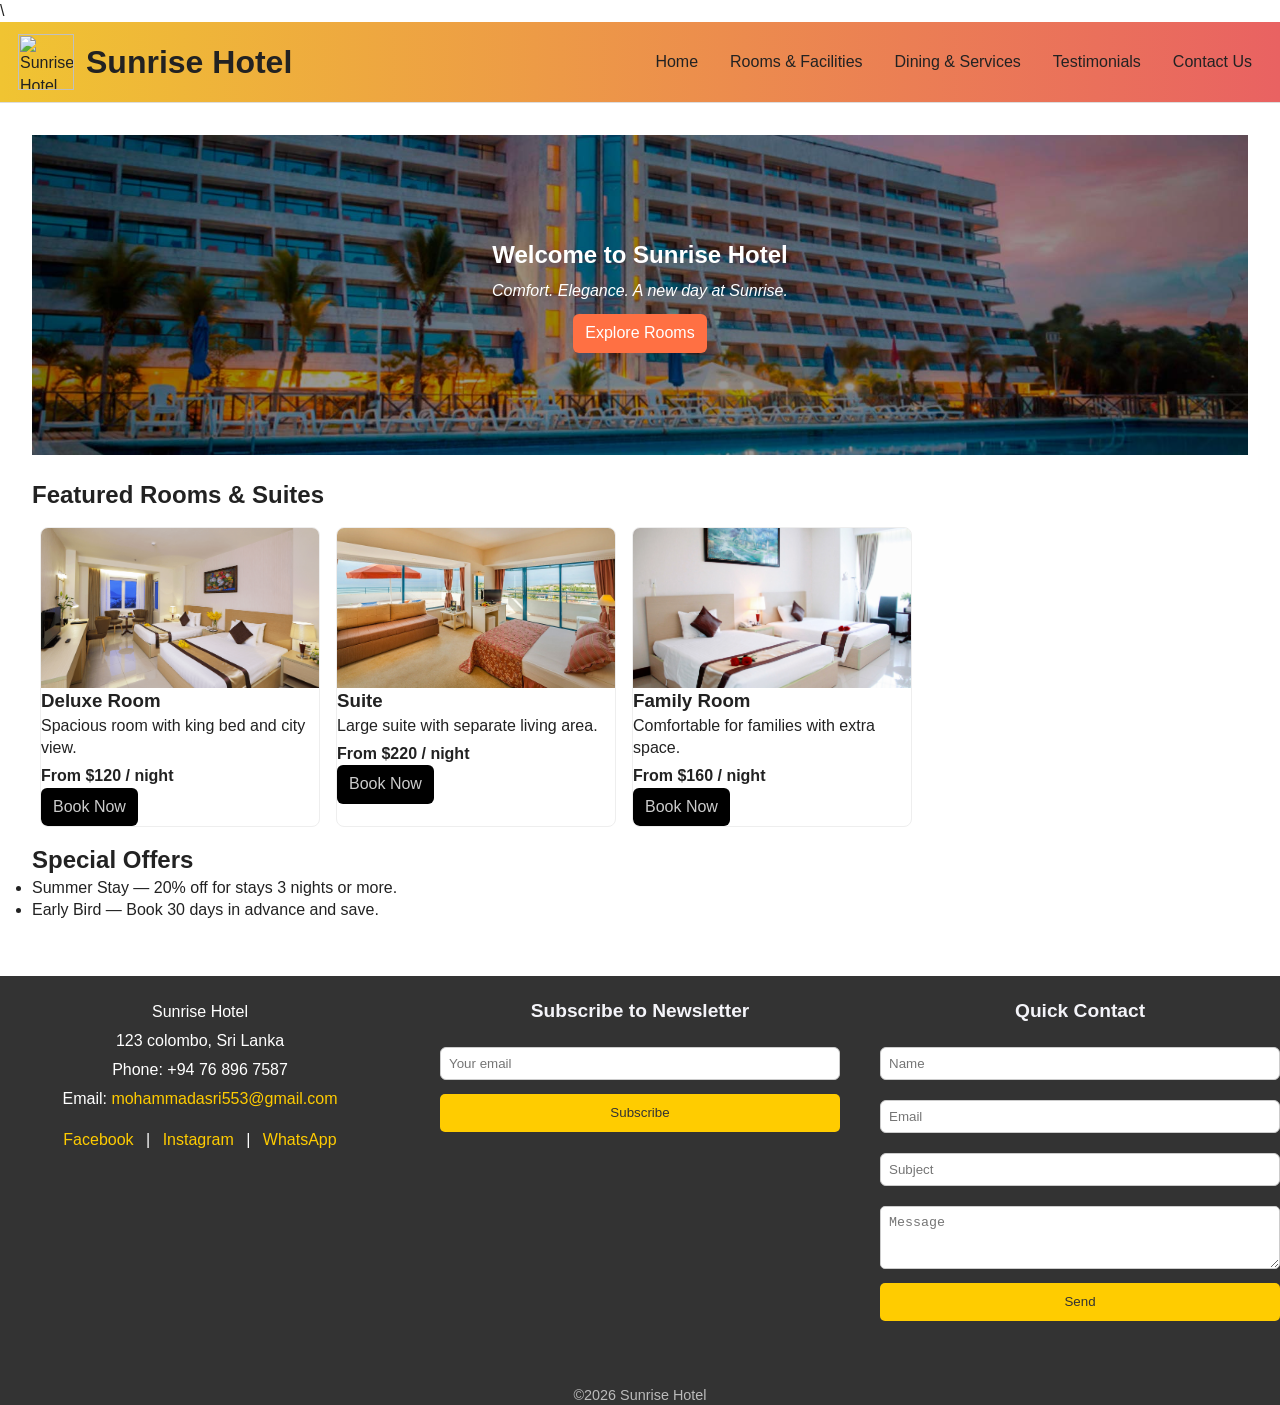
==== index.html @ 1954d00b "Initial commit for Sunrise Hotel project" ====
\<!doctype html>
<html lang="en">
<head>
  <meta charset="utf-8" />
  <meta name="viewport" content="width=device-width,initial-scale=1" />
  <title>Sunrise Hotel — Home</title>
  <link rel="stylesheet" href="css/style.css">
</head>
<body>
  <header class="site-header">
    <div class="brand">
      <img src="images/logo.jpg" alt="Sunrise Hotel logo" class="logo">
      <h1>Sunrise Hotel</h1>
    </div>
    <nav class="main-nav" id="main-nav">
      <ul>
        <li><a href="index.html">Home</a></li>
        <li><a href="rooms.html">Rooms & Facilities</a></li>
        <li><a href="dining.html">Dining & Services</a></li>
        <li><a href="testimonials.html">Testimonials</a></li>
        <li><a href="contact.html">Contact Us</a></li>
      </ul>
    </nav>
  </header>

  <main>
    <section class="hero" aria-label="Welcome banner">
      <img src="images/banner.jpg" alt="Sunrise over the hotel" class="hero-bg">
      <div class="hero-content">
        <h2>Welcome to Sunrise Hotel</h2>
        <p class="slogan">Comfort. Elegance. A new day at Sunrise.</p>
        <a class="btn primary" href="rooms.html">Explore Rooms</a>
      </div>
    </section>

    <section class="featured-rooms"><br>
      <h2>Featured Rooms & Suites</h2>
      <div class="cards">
        <article class="card">
          <img src="images/room1.png" alt="Deluxe Room" />
          <h3>Deluxe Room</h3>
          <p>Spacious room with king bed and city view.</p>
          <p class="price">From $120 / night</p>
          <a class="btn" href="rooms.html#deluxe">Book Now</a>
        </article>

        <article class="card">
          <img src="images/room2.jpg" alt="Suite" />
          <h3>Suite</h3>
          <p>Large suite with separate living area.</p>
          <p class="price">From $220 / night</p>
          <a class="btn" href="rooms.html#suite">Book Now</a>
        </article>

        <article class="card">
          <img src="images/room3.jpg" alt="Family Room" />
          <h3>Family Room</h3>
          <p>Comfortable for families with extra space.</p>
          <p class="price">From $160 / night</p>
          <a class="btn" href="rooms.html#family">Book Now</a>
        </article>
      </div>
    </section>

    <section class="special-offers">
      <h2>Special Offers</h2>
      <ul>
        <li>Summer Stay — 20% off for stays 3 nights or more.</li>
        <li>Early Bird — Book 30 days in advance and save.</li>
      </ul>
    </section>
  </main>
<br>
  <footer class="site-footer">

    <div class="footer-contact">
      <br>
      <address>
        Sunrise Hotel<br>
        123 colombo, Sri Lanka<br>
        Phone: +94 76 896 7587<br>
        Email: <a href="mohammadasri553@gmail.com">mohammadasri553@gmail.com</a>
      </address>

      <div class="social-links">
        <a href="https://www.facebook.com/profile.php?id=100076570625854&mibextid=ZbWKwL" aria-label="Sunrise Hotel on Facebook">Facebook</a> |
        <a href="https://www.instagram.com/mhdasri553?igsh=b245bXV5a212cms3" aria-label="Sunrise Hotel on Instagram">Instagram</a> |
        <a href="https://wa.me/+94768967587?text=Hii+SLM(•ิ‿•ิ)Asri" aria-label="Sunrise Hotel on Twitter">WhatsApp</a>
      </div>
    </div>

    <div class="newsletter">
      <br>
      <h3>Subscribe to Newsletter</h3>
      <form id="newsletter-form">
        <label for="newsletter-email" class="sr-only">Email</label>
        <input id="newsletter-email" type="email" name="email" placeholder="Your email" required>
        <button type="submit" class="btn">Subscribe</button>
      </form>
    </div>

    <div class="footer-contactform">
      <br>
      <h3>Quick Contact</h3>
      <form id="quick-contact">
        <label for="q-name" class="sr-only">Name</label>
        <input id="q-name" name="name" type="text" placeholder="Name" required>
        <label for="q-email" class="sr-only">Email</label>
        <input id="q-email" name="email" type="email" placeholder="Email" required>
        <label for="q-subject" class="sr-only">Subject</label>
        <input id="q-subject" name="subject" type="text" placeholder="Subject" required>
        <label for="q-message" class="sr-only">Message</label>
        <textarea id="q-message" name="message" placeholder="Message" rows="3" required></textarea>
        <button type="submit" class="btn">Send</button>
      </form>
    </div>

    <p class="copyright">©<span id="year"></span> Sunrise Hotel</p>
  </footer>

  <script src="js/scripts.js"></script>
</body>
</html>
---- css/style.css ----
* {
   box-sizing: border-box; 
   margin: 0; 
   padding: 0; 
  }

html,body { 
  font-family: Arial, Helvetica, sans-serif; 
  line-height: 1.4; 
  color: #222; 
}

a {
   color: inherit; 
   text-decoration: none; }


.site-header {
  display: flex;
  align-items: center;
  justify-content: space-between;
  padding: 12px 18px;
  background: linear-gradient(90deg,#f0c432,#e96262);
  border-bottom: 1px solid #ddd;
  position: sticky;
  top: 0;
  z-index: 1000;
}
.brand { 
  display:flex; 
  align-items:center;
   gap:12px; 
  }


.logo { 
  width:56px;
   height:auto; 
  }


.main-nav ul {
   list-style:none; 
   display:flex; 
   gap:12px; 
  }



.main-nav a { 
  padding:8px 10px; 
  border-radius:6px; 
  transition: background .15s; 
}


.main-nav a:hover {
   background: rgba(0,0,0,0.05); 
  }





.hero { 
  position: relative; 
  height: 320px; 
  display:flex; 
  align-items:center; 
  justify-content:center; 
  overflow:hidden; 
}


.hero-bg {
  width:100%; 
  height:100%; 
  object-fit:cover; 
  position:absolute; 
  top:0; left:0; 
  filter: brightness(0.6); 
}


.hero-content { 
  position:relative; 
  color:#fff; 
  text-align:center; 
  padding:1rem; 
}


.slogan { 
  font-style: italic; 
  margin:8px 0 12px; 
}

.btn { 
  display:inline-block; 
  padding:8px 12px; 
  border-radius:6px; 
  background:#000000; 
  color: #ccc;
  border: none; 
  cursor:pointer; 
}


.btn:hover{
  background: rgba(248, 58, 0, 0.192);
  color: #000000;
}

.btn.primary { 
  background: #ff7043; 
  color: #fff; 
}


.price { 
  font-weight:700; 
  margin-top:6px; 
}

.cards { 
  display:flex; 
  gap:16px; 
  padding: 16px 8px; 
  flex-wrap:wrap;
}

.card { 
  width: 280px; 
  border:1px solid #eee; 
  border-radius:8px; 
  overflow:hidden; 
  background:#fff; 
}


.card img { 
  width:100%; 
  height:160px; 
  object-fit:cover; 
  display:block; 
}
.rooms-list { 
  padding: 18px; 
  display:flex; 
  flex-direction:column; 
  gap:12px; 
}


.room { 
  display:flex; 
  gap:12px; 
  border:1px solid #eee; 
  padding:12px; 
  border-radius:8px; 
  align-items:center; 
}


.room img { 
  width:220px; 
  height:140px; 
  object-fit:cover; 
}


.fac-grid { 
  display:grid; 
  grid-template-columns: repeat(auto-fit, minmax(220px, 1fr)); 
  gap:12px; 
  padding:12px; 
}


.facility img {
   width:100%; 
   height:140px; 
   object-fit:cover; 
   border-radius:6px; 
}




main {
  padding: 2rem;
}

.contact-info {
  background: #fff;
  padding: 1.5rem;
  border-radius: 5px;
  box-shadow: 0 2px 5px rgba(0, 0, 0, 0.1);
  margin-bottom: 2rem;
}

.contact-info h2 {
  margin-top: 0;
}

.contact-info address {
  font-style: normal;
  line-height: 1.8;
}

.inquiry-form {
  background: #fff;
  padding: 1.5rem;
  border-radius: 5px;
  box-shadow: 0 2px 5px rgba(0, 0, 0, 0.1);
}

.inquiry-form h2 {
  margin-top: 0;
}

.inquiry-form label {
  display: block;
  margin: 0.5rem 0 0.2rem;
}

.inquiry-form input,
.inquiry-form textarea {
  width: 100%;
  padding: 0.5rem;
  margin-bottom: 1rem;
  border: 1px solid #ccc;
  border-radius: 5px;
}

.inquiry-form button {
  background: #333;
  color: #fff;
  border: none;
  padding: 0.7rem 1.5rem;
  border-radius: 5px;
  cursor: pointer;
}

.inquiry-form button:hover {
  background: #555;
}


.testimonials { 
  padding:18px; 
  display:flex; 
  flex-direction:column; 
  gap:18px; 
}
.testimonial { 
  border:1px solid #eee; 
  padding:12px; 
  border-radius:8px; 
}

/* Footer */
/* .site-footer {
  background:#e4a419; 
  padding:18px; 
  display:grid; 
  gap:12px;
}
.footer-contact, .newsletter, .footer-contactform { 
  margin-bottom:8px; 
} */




.dining {
  padding: 2rem;
  background: #fff;
  border-radius: 5px;
  box-shadow: 0 2px 5px rgba(0, 0, 0, 0.1);
  margin: 2rem auto;
  max-width: 1200px;
}

.dining h2 {
  text-align: center;
  margin-bottom: 2rem;
  color: #333;
}

.menu-item {
  display: flex;
  align-items: center;
  margin-bottom: 2rem;
  border-bottom: 1px solid #ddd;
  padding-bottom: 1rem;
}

.menu-item img {
  width: 150px;
  height: 150px;
  object-fit: cover;
  border-radius: 5px;
  margin-right: 1.5rem;
}

.menu-item h3 {
  margin: 0;
  font-size: 1.5rem;
  color: #333;
}

.menu-item p {
  margin: 0.5rem 0;
}

.menu-item .price {
  font-weight: bold;
  color: #ff6600;
}


.services {
  padding: 2rem;
  background: #f9f9f9;
  border-radius: 5px;
  box-shadow: 0 2px 5px rgba(0, 0, 0, 0.1);
  margin: 2rem auto;
  max-width: 1200px;
}

.services h2 {
  text-align: center;
  margin-bottom: 1.5rem;
  color: #333;
}

.services ul {
  list-style: disc;
  padding-left: 2rem;
}

.services ul li {
  margin-bottom: 0.5rem;
}



.site-footer {
  background: #333;
  color: #fff;
  text-align: center;
  display: flex;
  flex-wrap: wrap;
  justify-content: space-between;
  gap: 2rem;
}


.site-footer .footer-contact,
.site-footer .newsletter,
.site-footer .footer-contactform {
  flex: 1 1 300px;
  max-width: 400px;
}

.site-footer h3 {
  font-size: 1.2rem;
  margin-bottom: 1rem;
  color: #f4f4f9;
}

.site-footer address {
  font-style: normal;
  line-height: 1.8;
  margin-bottom: 1rem;
}

.site-footer a {
  color: #ffcc00;
  text-decoration: none;
}

.site-footer a:hover {
  text-decoration: underline;
}

.site-footer .social-links a {
  margin: 0 0.5rem;
}

.site-footer form {
  display: flex;
  flex-direction: column;
  gap: 0.5rem;
}

.site-footer input,
.site-footer textarea {
  width: 100%;
  padding: 0.5rem;
  border: 1px solid #ccc;
  border-radius: 5px;
}

.site-footer button {
  background: #ffcc00;
  color: #333;
  border: none;
  padding: 0.7rem 1.5rem;
  border-radius: 5px;
  cursor: pointer;
}

.site-footer button:hover {
  background: #e6b800;
}

.site-footer .copyright {
  flex: 1 1 100%;
  margin-top: 2rem;
  font-size: 0.9rem;
  color: #bbb;
  text-align: center;

}




input[type="text"],input[type="email"],input[type="tel"],textarea {
  width:100%; 
  padding:8px; 
  margin:6px 0; 
  border:1px solid #ccc; 
  border-radius:6px;
}
.sr-only { 
  position:absolute; 
  left:-9999px; 
}
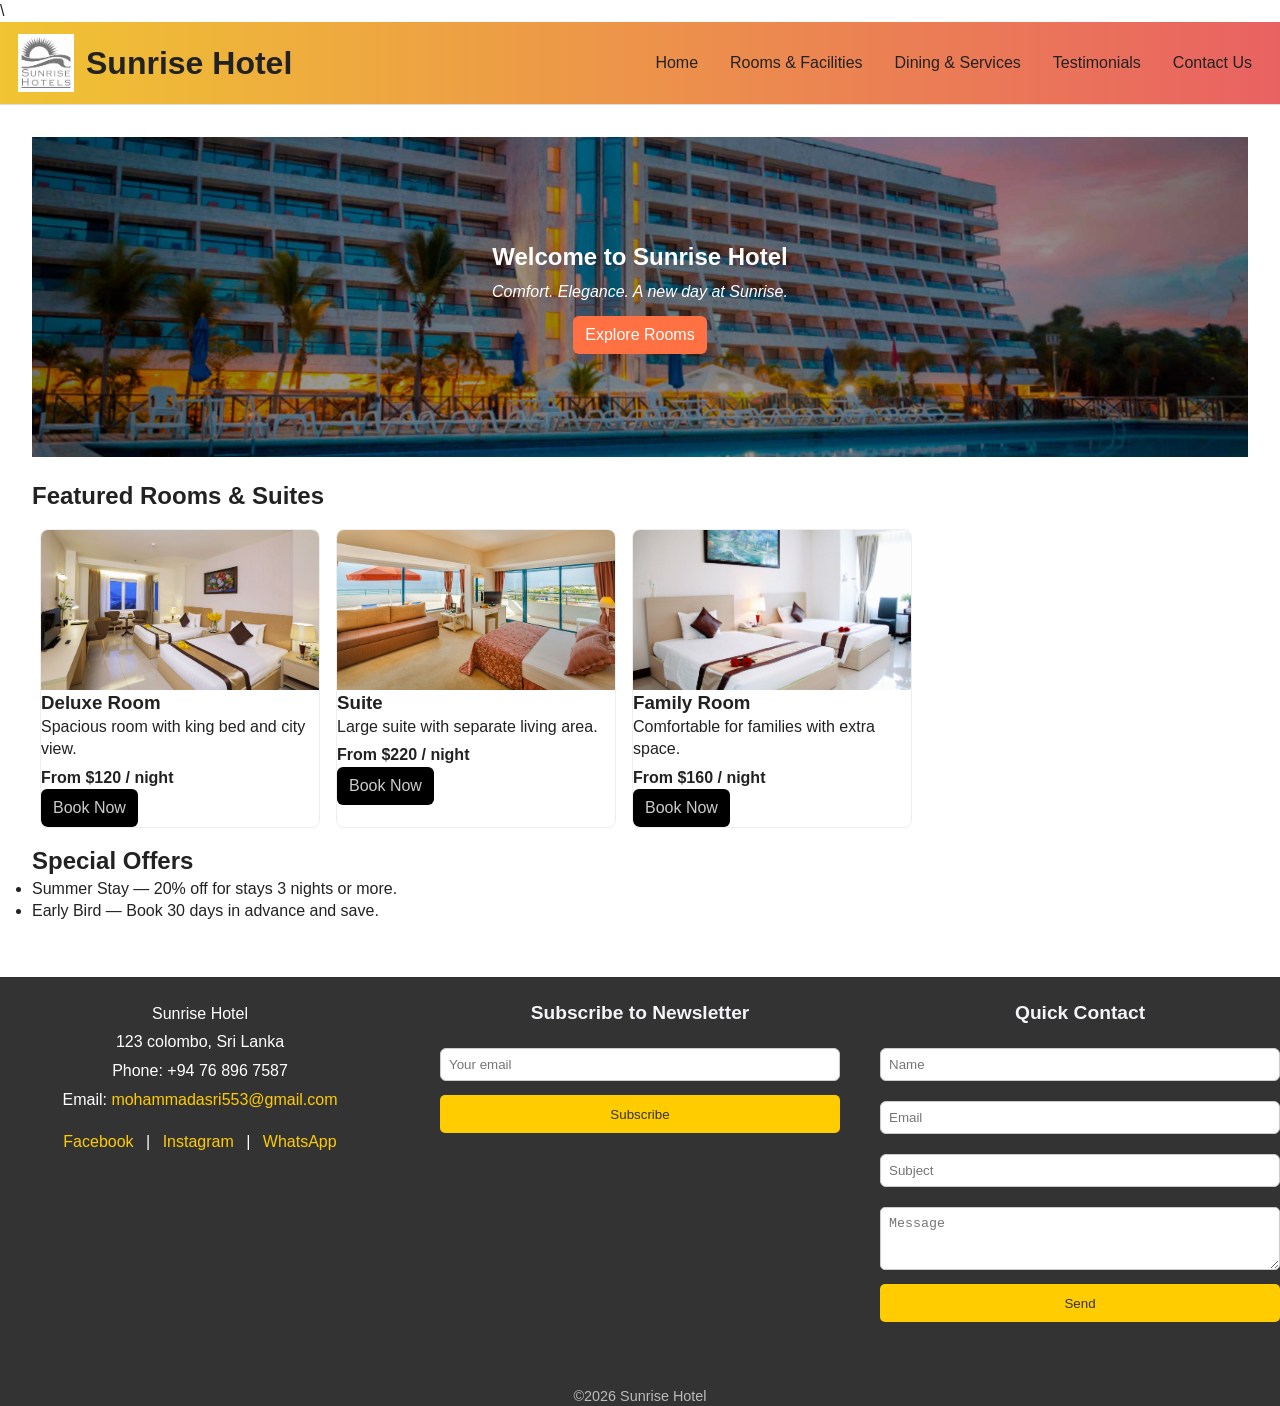
==== commit f78aaba5: "index.html" ====
--- a/index.html
+++ b/index.html
@@ -9,7 +9,7 @@
 <body>
   <header class="site-header">
     <div class="brand">
-      <img src="images/logo.jpg" alt="Sunrise Hotel logo" class="logo">
+      <img src="images/Logo.jpg" alt="Sunrise Hotel logo" class="logo">
       <h1>Sunrise Hotel</h1>
     </div>
     <nav class="main-nav" id="main-nav">
